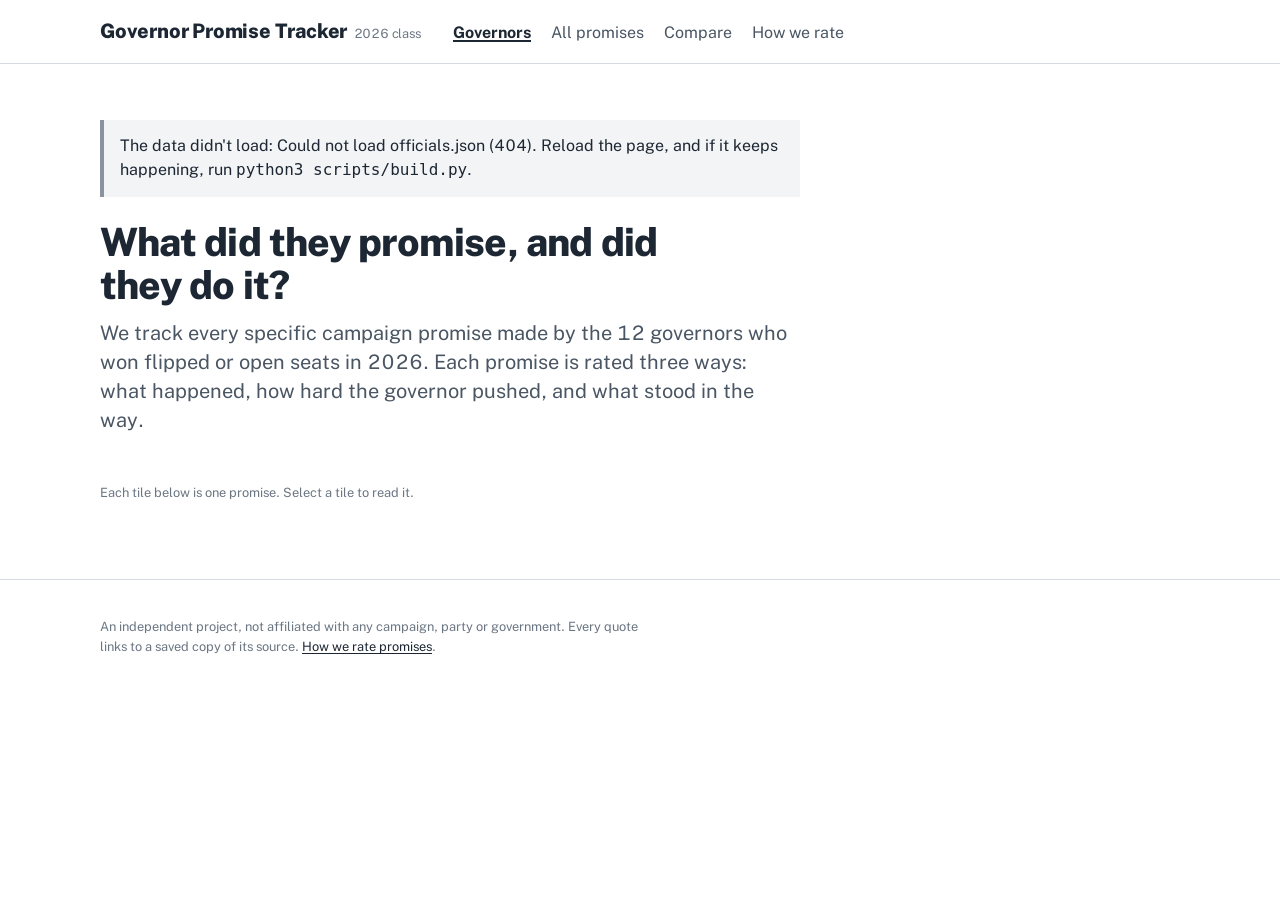
==== site/index.html @ e22ca256 "Dark mode that follows the system setting" ====
<!DOCTYPE html>
<html lang="en">
<head>
<meta charset="utf-8">
<meta name="viewport" content="width=device-width, initial-scale=1">
<meta name="color-scheme" content="light dark">
<meta name="theme-color" content="#ffffff" media="(prefers-color-scheme: light)">
<meta name="theme-color" content="#161b21" media="(prefers-color-scheme: dark)">
<title>Governor Promise Tracker</title>
<meta name="description" content="Tracking every specific campaign promise made by the governors elected to flipped and open seats in 2026.">
<link rel="preconnect" href="https://fonts.googleapis.com">
<link rel="preconnect" href="https://fonts.gstatic.com" crossorigin>
<link href="https://fonts.googleapis.com/css2?family=Public+Sans:wght@400;600;700;800&family=Source+Serif+4:opsz,wght@8..60,400;8..60,600&display=swap" rel="stylesheet">
<link rel="icon" href="assets/favicon.svg" type="image/svg+xml">
<link rel="stylesheet" href="assets/style.css">
</head>
<body data-page="home">
<a class="skip" href="#main">Skip to content</a>
<header class="site-head"><div class="in">
  <a class="brand" href="index.html">Governor Promise Tracker<small>2026 class</small></a>
  <nav aria-label="Main"><ul><li><a href="index.html" aria-current="page">Governors</a></li><li><a href="promises.html">All promises</a></li><li><a href="compare.html">Compare</a></li><li><a href="methods.html">How we rate</a></li></ul></nav>
</div></header>
<main id="main">
<h1>What did they promise, and did they do it?</h1>
<p class="lead">We track every specific campaign promise made by the 12 governors who won flipped or open seats in 2026. Each promise is rated three ways: what happened, how hard the governor pushed, and what stood in the way.</p>
<dl class="facts" id="facts"></dl>
<p class="small muted">Each tile below is one promise. Select a tile to read it.</p>
<div id="legend"></div>
<div id="roster"></div>
</main>
<footer class="site-foot"><div class="in">
  <p>An independent project, not affiliated with any campaign, party or government. Every quote links to a saved copy of its source. <a href="methods.html">How we rate promises</a>.</p>
</div></footer>
<script type="module" src="assets/app.js"></script>
</body>
</html>
---- site/assets/style.css ----
/* Promise Tracker — one stylesheet for the public site and the coder tool */
:root {
  --ink: #1d2733;
  --ink-2: #4a5663;
  --ink-3: #6b7683;
  --paper: #ffffff;
  --wash: #f2f4f6;
  --rule: #d5dae0;
  --focus: #2b59c3;
  --on-ink: #ffffff;
  --field: #ffffff;
  --tint-flag: #f6eef2;
  --note-bg: #fbf3dc;
  --note-edge: #e7d7a3;
  color-scheme: light dark;

  /* status: Paul Tol muted, colorblind-safe; never party-coded */
  --kept: #117733;
  --partial: #88ccee;
  --in-progress: #ddcc77;
  --broken: #882255;
  --not-rated: var(--paper);
  --not-rated-edge: #8a949f;

  --sans: "Public Sans", system-ui, -apple-system, "Segoe UI", sans-serif;
  --serif: "Source Serif 4", Georgia, "Times New Roman", serif;

  /* modular scale, ratio 1.25 */
  --s-1: 0.8rem; --s0: 1rem; --s1: 1.25rem; --s2: 1.563rem; --s3: 1.953rem; --s4: 2.441rem;
  --measure: 70ch;
  --wide: 1120px;
}

* { box-sizing: border-box; }
html { -webkit-text-size-adjust: 100%; }
body {
  margin: 0; background: var(--paper); color: var(--ink);
  font: 400 var(--s0)/1.55 var(--sans); font-feature-settings: "tnum" 1;
}
a { color: var(--ink); text-decoration-thickness: 1px; text-underline-offset: 0.18em; }
a:hover { text-decoration-thickness: 2px; }
:focus-visible { outline: 3px solid var(--focus); outline-offset: 2px; border-radius: 2px; }
.skip { position: absolute; left: -999px; top: 0; background: var(--ink); color: var(--on-ink); padding: .5rem 1rem; }
.skip:focus { left: 0; z-index: 10; }

/* ---------- frame ---------- */
.site-head { border-bottom: 1px solid var(--rule); }
.site-head .in, main, .site-foot .in { max-width: var(--wide); margin: 0 auto; padding: 0 1.25rem; }
.site-head .in { display: flex; flex-wrap: wrap; gap: .5rem 2rem; align-items: baseline; padding-block: 1rem; }
.brand { font-weight: 800; font-size: var(--s1); letter-spacing: -0.01em; text-decoration: none; }
.brand small { font-weight: 400; color: var(--ink-3); font-size: var(--s-1); margin-left: .4rem; }
nav ul { display: flex; flex-wrap: wrap; gap: .25rem 1.25rem; list-style: none; margin: 0; padding: 0; }
nav a { text-decoration: none; color: var(--ink-2); }
nav a[aria-current="page"] { color: var(--ink); font-weight: 700; box-shadow: inset 0 -2px 0 var(--ink); }
main { padding-block: 2rem 4rem; }
.site-foot { border-top: 1px solid var(--rule); color: var(--ink-3); font-size: var(--s-1); }
.site-foot .in { padding-block: 1.5rem; }

/* ---------- type ---------- */
h1 { font-size: var(--s4); line-height: 1.1; letter-spacing: -0.02em; font-weight: 800; margin: 0 0 .75rem; max-width: 22ch; }
h2 { font-size: var(--s2); line-height: 1.2; font-weight: 700; margin: 3rem 0 .75rem; letter-spacing: -0.01em; }
h3 { font-size: var(--s1); line-height: 1.3; font-weight: 700; margin: 1.75rem 0 .5rem; }
p, li { max-width: var(--measure); }
.lead { font-size: var(--s1); line-height: 1.45; color: var(--ink-2); max-width: 58ch; margin: 0 0 1.5rem; }
.muted { color: var(--ink-3); }
.small { font-size: var(--s-1); }
.num { font-variant-numeric: tabular-nums; }

/* the candidate's own words are always serif */
.quote {
  font-family: var(--serif); font-size: var(--s1); line-height: 1.55; margin: 0;
  max-width: 62ch; font-optical-sizing: auto;
}
.quote::before { content: "\201C"; }
.quote::after { content: "\201D"; }
.quote-lg { font-size: var(--s2); line-height: 1.4; }

/* ---------- status marks ---------- */
.mark { display: inline-block; width: .8em; height: .8em; border-radius: 2px; vertical-align: -0.05em;
  border: 1.5px solid transparent; }
.s-kept { background: var(--kept); }
.s-partial { background: var(--partial); }
.s-in_progress { background: var(--in-progress); }
.s-broken { background: var(--broken); }
.s-not_rated { background: var(--not-rated); border-color: var(--not-rated-edge); }
.legend { display: flex; flex-wrap: wrap; gap: .4rem 1.25rem; list-style: none; padding: 0; margin: 0 0 1.5rem; font-size: var(--s-1); color: var(--ink-2); }
.legend li { display: flex; align-items: center; gap: .4rem; }
.chip { display: inline-flex; align-items: center; gap: .4rem; font-size: var(--s-1); font-weight: 600;
  padding: .15rem .55rem .15rem .4rem; border: 1px solid var(--rule); border-radius: 999px; background: var(--paper); white-space: nowrap; }

/* ---------- the strip: one tile per promise ---------- */
.roster { list-style: none; margin: 0; padding: 0; }
.roster > li { display: grid; grid-template-columns: 15rem 1fr; gap: .5rem 1.5rem; padding: 1rem 0; border-top: 1px solid var(--rule); align-items: start; }
.roster > li:last-child { border-bottom: 1px solid var(--rule); }
.who a { font-weight: 700; text-decoration: none; }
.who a:hover { text-decoration: underline; }
.who .meta { display: block; color: var(--ink-3); font-size: var(--s-1); }
.strip { display: flex; flex-wrap: wrap; gap: 3px; padding-top: .3rem; }
.strip a { display: block; width: 13px; height: 18px; border-radius: 2px; border: 1.5px solid transparent; }
.strip a.s-not_rated { border-color: var(--not-rated-edge); }
.strip a:hover { transform: scaleY(1.25); transform-origin: bottom; }
.strip a:focus-visible { outline-offset: 1px; }
.strip-note { grid-column: 2; font-size: var(--s-1); color: var(--ink-3); margin: 0; }
@media (prefers-reduced-motion: reduce) { .strip a:hover { transform: none; } }

.group-head { display: flex; justify-content: space-between; align-items: baseline; gap: 1rem; margin-top: 2.5rem; }
.group-head h2 { margin: 0; }

/* ---------- facts & tables ---------- */
.facts { display: grid; grid-template-columns: repeat(auto-fit, minmax(6.5rem, 1fr)); gap: 1rem 2rem; margin: 1.5rem 0; padding: 0; }
.facts div { border-left: 3px solid var(--ink); padding-left: .75rem; }
.facts dt { color: var(--ink-3); font-size: var(--s-1); }
.facts dd { margin: 0; font-size: var(--s2); font-weight: 700; line-height: 1.2; }
.facts dd small { display: block; font-size: var(--s-1); font-weight: 400; color: var(--ink-3); }
table { max-width: 52rem; border-collapse: collapse; width: 100%; font-size: var(--s-1); }
th, td { text-align: left; padding: .5rem .75rem .5rem 0; border-bottom: 1px solid var(--rule); vertical-align: top; }
th { font-weight: 700; color: var(--ink-2); }
td.n, th.n { text-align: right; font-variant-numeric: tabular-nums; }
.table-wrap { overflow-x: auto; }

/* effort × outcome grid */
.eo { display: grid; grid-template-columns: auto repeat(3, minmax(6rem, 1fr)); max-width: 40rem; margin: 1rem 0; font-size: var(--s-1); }
.eo > div { padding: .65rem .75rem; border-bottom: 1px solid var(--rule); }
.eo .h { font-weight: 700; color: var(--ink-2); }
.eo .h[role="columnheader"] { text-align: right; }
.eo .cell { text-align: right; font-size: var(--s1); font-weight: 700; font-variant-numeric: tabular-nums; }
.eo .cell span { display: block; font-size: var(--s-1); font-weight: 400; color: var(--ink-3); }
.eo .flag { background: var(--tint-flag); }

/* ---------- browse ---------- */
.filters { display: flex; flex-wrap: wrap; gap: .75rem 1rem; align-items: end; padding: 1rem; background: var(--wash); border-radius: 6px; margin: 1rem 0 1.5rem; }
.filters label { display: grid; gap: .2rem; font-size: var(--s-1); font-weight: 600; color: var(--ink-2); }
.filters input, .filters select, .form select, .form input, .form textarea {
  font: inherit; font-size: var(--s0); color: var(--ink); padding: .45rem .6rem; border: 1px solid var(--not-rated-edge);
  border-radius: 4px; background: var(--field); min-height: 2.5rem; }
.filters input[type="search"] { min-width: min(22rem, 100%); }
.count { font-size: var(--s-1); color: var(--ink-2); margin: 0 0 .5rem; }
.plist { list-style: none; margin: 0; padding: 0; }
.plist > li { padding: 1.1rem 0; border-top: 1px solid var(--rule); display: grid; gap: .5rem; }
.plist .quote { font-size: var(--s0); }
.plist .row { display: flex; flex-wrap: wrap; gap: .4rem 1rem; align-items: center; font-size: var(--s-1); color: var(--ink-3); }
.plist .row a { color: var(--ink-2); }
button, .btn {
  font: inherit; font-weight: 600; font-size: var(--s-1); cursor: pointer; padding: .55rem .9rem; min-height: 2.5rem;
  border: 1.5px solid var(--ink); border-radius: 4px; background: var(--paper); color: var(--ink); text-decoration: none; display: inline-flex; align-items: center; }
button.primary { background: var(--ink); color: var(--on-ink); }
button:disabled { opacity: .5; cursor: not-allowed; }

/* ---------- promise page ---------- */
.crumbs { font-size: var(--s-1); color: var(--ink-3); margin-bottom: 1.5rem; }
.verdict { display: grid; grid-template-columns: repeat(auto-fit, minmax(12rem, 1fr)); gap: 1rem; margin: 2rem 0; }
.verdict > div { border: 1px solid var(--rule); border-radius: 6px; padding: 1rem; }
.verdict .k { font-size: var(--s-1); color: var(--ink-3); margin: 0 0 .25rem; }
.verdict .v { font-size: var(--s1); font-weight: 700; margin: 0; display: flex; align-items: center; gap: .5rem; }
.verdict .d { font-size: var(--s-1); color: var(--ink-2); margin: .4rem 0 0; }
.kv { display: grid; grid-template-columns: max-content 1fr; gap: .4rem 1.5rem; font-size: var(--s-1); margin: 1rem 0; }
.kv dt { color: var(--ink-3); }
.kv dd { margin: 0; word-break: break-word; }
.timeline { list-style: none; padding: 0; margin: 1rem 0; border-left: 2px solid var(--rule); }
.timeline li { padding: 0 0 1rem 1rem; position: relative; }
.timeline li::before { content: ""; position: absolute; left: -6px; top: .45rem; width: 10px; height: 10px; border-radius: 50%; background: var(--ink); }
.notice { background: var(--wash); border-left: 4px solid var(--not-rated-edge); padding: .85rem 1rem; margin: 1.5rem 0; max-width: var(--measure); }
.notice p { margin: 0; }
.flags { display: flex; flex-wrap: wrap; gap: .4rem; list-style: none; padding: 0; margin: .5rem 0; }
.flags li { font-size: var(--s-1); background: var(--note-bg); border: 1px solid var(--note-edge); border-radius: 4px; padding: .1rem .5rem; }

/* ---------- compare chart ---------- */
.chart { max-width: 46rem; margin: 1rem 0; }
.chart svg { width: 100%; height: auto; overflow: visible; }
.chart text { font: 12px var(--sans); fill: var(--ink-2); }
.chart .lbl { font-weight: 700; fill: var(--ink); font-size: 13px; }

/* ---------- coder tool ---------- */
.coder-bar { position: sticky; top: 0; z-index: 2; background: var(--paper); border-bottom: 1px solid var(--rule); padding: .75rem 0; display: flex; flex-wrap: wrap; gap: .75rem 1.25rem; align-items: center; }
.progress { flex: 1 1 12rem; height: 8px; background: var(--wash); border-radius: 99px; overflow: hidden; }
.progress span { display: block; height: 100%; background: var(--kept); }
.card { border: 1px solid var(--rule); border-radius: 8px; padding: 1.25rem; margin: 1.5rem 0; }
.form { display: grid; gap: 1rem; margin-top: 1.25rem; }
.form fieldset { border: 0; padding: 0; margin: 0; }
.form legend { font-weight: 700; font-size: var(--s-1); margin-bottom: .4rem; }
.opts { display: flex; flex-wrap: wrap; gap: .4rem; }
.opts label { display: inline-flex; align-items: center; gap: .4rem; border: 1px solid var(--rule); border-radius: 4px; padding: .45rem .7rem; cursor: pointer; font-size: var(--s-1); min-height: 2.5rem; }
.opts input { accent-color: var(--ink); }
.opts label:has(input:checked) { border-color: var(--ink); background: var(--wash); font-weight: 700; }
.opts kbd { font: 600 11px var(--sans); color: var(--ink-3); border: 1px solid var(--rule); border-radius: 3px; padding: 0 .3rem; }
.form textarea { min-height: 4.5rem; width: 100%; }
.form input[type="text"], .form input[type="url"] { width: 100%; }
.hint { font-size: var(--s-1); color: var(--ink-3); margin: .25rem 0 0; }
.status-line { font-size: var(--s-1); color: var(--ink-2); min-height: 1.4em; }

/* dark mode follows the system setting */
@media (prefers-color-scheme: dark) {
  :root {
    --ink: #e6e9ed;
    --ink-2: #b8c0c9;
    --ink-3: #8f99a5;
    --paper: #161b21;
    --wash: #1f262e;
    --rule: #333c47;
    --focus: #8fb0ff;
    --on-ink: #161b21;
    --field: #1f262e;
    --tint-flag: #3a2430;
    --note-bg: #3a3320;
    --note-edge: #6b5d32;
    /* same hues, lifted so they hold contrast on a dark page */
    --kept: #44aa66;
    --partial: #88ccee;
    --in-progress: #ddcc77;
    --broken: #cc6699;
    --not-rated-edge: #7d8794;
  }
  .flags li { color: var(--ink); }
}

/* chart marks use the page's colors so they work in both modes */
.chart .grid { stroke: var(--rule); }
.chart .ci { stroke: var(--ink); }
.chart .dot { stroke: var(--ink); fill: var(--paper); }
.chart .dot.filled { fill: var(--ink); }

@media (max-width: 720px) {
  h1 { font-size: var(--s3); }
  .roster > li { grid-template-columns: 1fr; }
  .strip-note { grid-column: 1; }
  .strip a { width: 11px; height: 16px; }
  .eo { grid-template-columns: auto repeat(3, 1fr); }
}
@media print { nav, .filters, .skip { display: none; } }

/* list items that are layout rows, not prose */
.roster > li, .plist > li, .legend li, .flags li, .timeline li { max-width: none; }
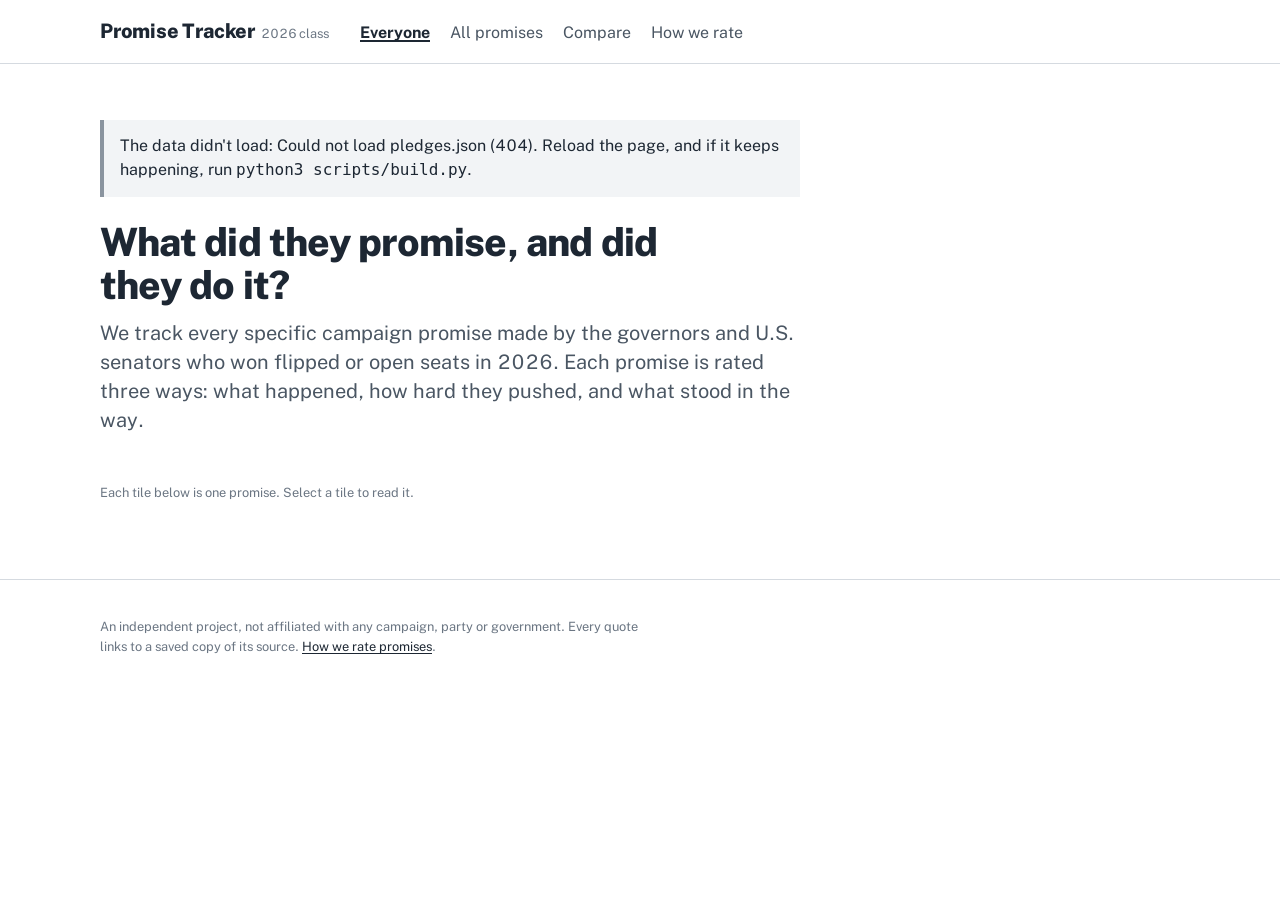
==== commit d774b8ee: "Add 17 new senators, effort-first Senate rules (codebook 1.1)" ====
--- a/site/index.html
+++ b/site/index.html
@@ -6,8 +6,8 @@
 <meta name="color-scheme" content="light dark">
 <meta name="theme-color" content="#ffffff" media="(prefers-color-scheme: light)">
 <meta name="theme-color" content="#161b21" media="(prefers-color-scheme: dark)">
-<title>Governor Promise Tracker</title>
-<meta name="description" content="Tracking every specific campaign promise made by the governors elected to flipped and open seats in 2026.">
+<title>Promise Tracker</title>
+<meta name="description" content="Tracking every specific campaign promise made by the governors and senators elected to flipped and open seats in 2026.">
 <link rel="preconnect" href="https://fonts.googleapis.com">
 <link rel="preconnect" href="https://fonts.gstatic.com" crossorigin>
 <link href="https://fonts.googleapis.com/css2?family=Public+Sans:wght@400;600;700;800&family=Source+Serif+4:opsz,wght@8..60,400;8..60,600&display=swap" rel="stylesheet">
@@ -17,12 +17,12 @@
 <body data-page="home">
 <a class="skip" href="#main">Skip to content</a>
 <header class="site-head"><div class="in">
-  <a class="brand" href="index.html">Governor Promise Tracker<small>2026 class</small></a>
-  <nav aria-label="Main"><ul><li><a href="index.html" aria-current="page">Governors</a></li><li><a href="promises.html">All promises</a></li><li><a href="compare.html">Compare</a></li><li><a href="methods.html">How we rate</a></li></ul></nav>
+  <a class="brand" href="index.html">Promise Tracker<small>2026 class</small></a>
+  <nav aria-label="Main"><ul><li><a href="index.html" aria-current="page">Everyone</a></li><li><a href="promises.html">All promises</a></li><li><a href="compare.html">Compare</a></li><li><a href="methods.html">How we rate</a></li></ul></nav>
 </div></header>
 <main id="main">
 <h1>What did they promise, and did they do it?</h1>
-<p class="lead">We track every specific campaign promise made by the 12 governors who won flipped or open seats in 2026. Each promise is rated three ways: what happened, how hard the governor pushed, and what stood in the way.</p>
+<p class="lead">We track every specific campaign promise made by the governors and U.S. senators who won flipped or open seats in 2026. Each promise is rated three ways: what happened, how hard they pushed, and what stood in the way.</p>
 <dl class="facts" id="facts"></dl>
 <p class="small muted">Each tile below is one promise. Select a tile to read it.</p>
 <div id="legend"></div>
--- a/site/assets/style.css
+++ b/site/assets/style.css
@@ -230,3 +230,9 @@
 
 /* list items that are layout rows, not prose */
 .roster > li, .plist > li, .legend li, .flags li, .timeline li { max-width: none; }
+
+/* office sections on the home page */
+.office-head { margin-top: 3.5rem; display: flex; flex-wrap: wrap; align-items: baseline; gap: .25rem 1rem; }
+.office-head .small { font-weight: 400; }
+section + section .office-head { padding-top: 1.5rem; border-top: 3px solid var(--ink); }
+.group-head h3 { margin: 0; }
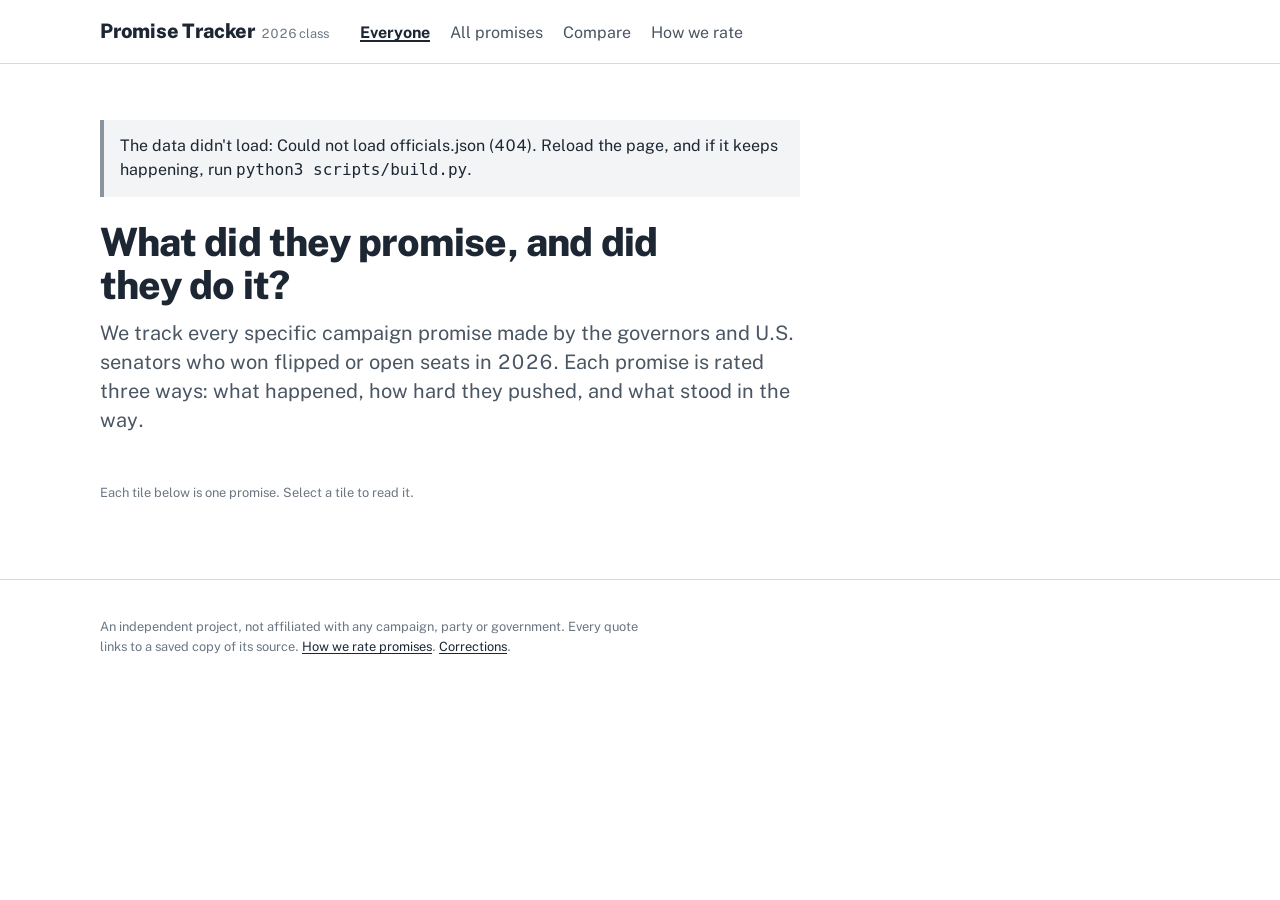
==== commit 58d3c5ef: "Pre-registration freeze, corrections process, licenses" ====
--- a/site/index.html
+++ b/site/index.html
@@ -29,7 +29,7 @@
 <div id="roster"></div>
 </main>
 <footer class="site-foot"><div class="in">
-  <p>An independent project, not affiliated with any campaign, party or government. Every quote links to a saved copy of its source. <a href="methods.html">How we rate promises</a>.</p>
+  <p>An independent project, not affiliated with any campaign, party or government. Every quote links to a saved copy of its source. <a href="methods.html">How we rate promises</a>. <a href="corrections.html">Corrections</a>.</p>
 </div></footer>
 <script type="module" src="assets/app.js"></script>
 </body>
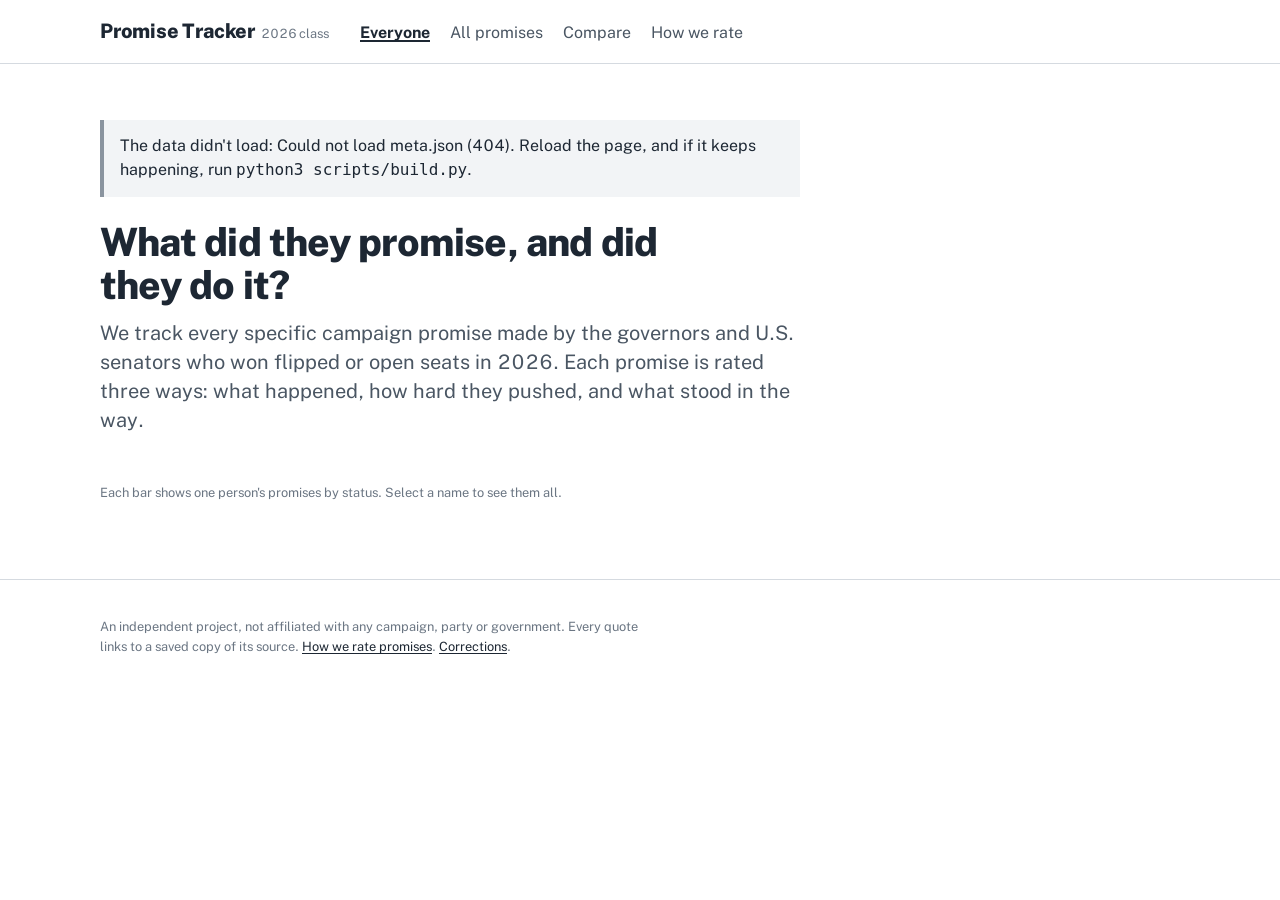
==== commit 3ca022bd: "Cut scrolling: tabs, person cards, back-to-top Home page: Governors and Senators become tabs, each p" ====
--- a/site/index.html
+++ b/site/index.html
@@ -24,7 +24,7 @@
 <h1>What did they promise, and did they do it?</h1>
 <p class="lead">We track every specific campaign promise made by the governors and U.S. senators who won flipped or open seats in 2026. Each promise is rated three ways: what happened, how hard they pushed, and what stood in the way.</p>
 <dl class="facts" id="facts"></dl>
-<p class="small muted">Each tile below is one promise. Select a tile to read it.</p>
+<p class="small muted">Each bar shows one person's promises by status. Select a name to see them all.</p>
 <div id="legend"></div>
 <div id="roster"></div>
 </main>
--- a/site/assets/style.css
+++ b/site/assets/style.css
@@ -236,3 +236,43 @@
 .office-head .small { font-weight: 400; }
 section + section .office-head { padding-top: 1.5rem; border-top: 3px solid var(--ink); }
 .group-head h3 { margin: 0; }
+
+/* ---------- less scrolling: tabs, person cards, back to top ---------- */
+.sr-only { position: absolute; width: 1px; height: 1px; padding: 0; margin: -1px; overflow: hidden; clip: rect(0 0 0 0); white-space: nowrap; border: 0; }
+.tabs { display: flex; gap: .25rem; border-bottom: 1px solid var(--rule); margin: 2rem 0 1.25rem; overflow-x: auto; scrollbar-width: none; }
+.tabs [role="tab"] {
+  border: 0; border-radius: 0; background: none; color: var(--ink-2); min-height: 2.75rem; padding: .5rem .9rem;
+  font-size: var(--s0); font-weight: 600; white-space: nowrap; box-shadow: inset 0 -3px 0 transparent; }
+.tabs [role="tab"]:hover { color: var(--ink); box-shadow: inset 0 -3px 0 var(--rule); }
+.tabs [role="tab"][aria-selected="true"] { color: var(--ink); box-shadow: inset 0 -3px 0 var(--ink); }
+.tabs .num { font-weight: 400; color: var(--ink-3); margin-left: .3rem; }
+[role="tabpanel"]:focus-visible { outline-offset: 6px; }
+[role="tabpanel"] > p:first-child { margin-top: 0; }
+
+.filters-slim { padding: .75rem 1rem; margin: 0 0 .75rem; }
+.group-title { font-size: var(--s0); margin: 1.5rem 0 .6rem; color: var(--ink-2); }
+.cards { list-style: none; margin: 0; padding: 0; display: grid; grid-template-columns: repeat(auto-fill, minmax(15.5rem, 1fr)); gap: .75rem; }
+.pcard { position: relative; display: grid; gap: .35rem; padding: .85rem 1rem; border: 1px solid var(--rule); border-radius: 8px; background: var(--paper); max-width: none; }
+.pcard:hover { border-color: var(--ink-3); }
+.pcard:focus-within { border-color: var(--ink); }
+.pcard-name { font-weight: 700; text-decoration: none; }
+.pcard-name::after { content: ""; position: absolute; inset: 0; border-radius: 8px; } /* whole card is the link target */
+.pcard-name:focus-visible { outline: none; }
+.pcard:has(.pcard-name:focus-visible) { outline: 3px solid var(--focus); outline-offset: 2px; }
+.pcard .meta { color: var(--ink-3); font-size: var(--s-1); }
+.pcard-note { font-size: var(--s-1); color: var(--ink-2); }
+.sbar { display: flex; height: 10px; border-radius: 3px; overflow: hidden; margin: .2rem 0; background: var(--wash); }
+.sbar span { display: block; height: 100%; }
+.sbar .s-not_rated { background: var(--wash); border: 0; box-shadow: inset 0 0 0 1px var(--not-rated-edge); border-radius: 3px; }
+
+/* the official page's long list sits one tab away, so tighten it */
+.plist > li { padding: .8rem 0; gap: .35rem; }
+
+.to-top { position: fixed; right: 1rem; bottom: 1rem; z-index: 5; box-shadow: 0 2px 10px rgb(0 0 0 / .18); }
+.to-top[hidden] { display: none; }
+@media print { .to-top, .tabs { display: none; } [role="tabpanel"][hidden] { display: block !important; } }
+@media (max-width: 720px) {
+  .cards { gap: .5rem; }
+  .pcard { padding: .6rem .8rem; gap: .2rem; }
+  .tabs { margin-top: 1.5rem; }
+}
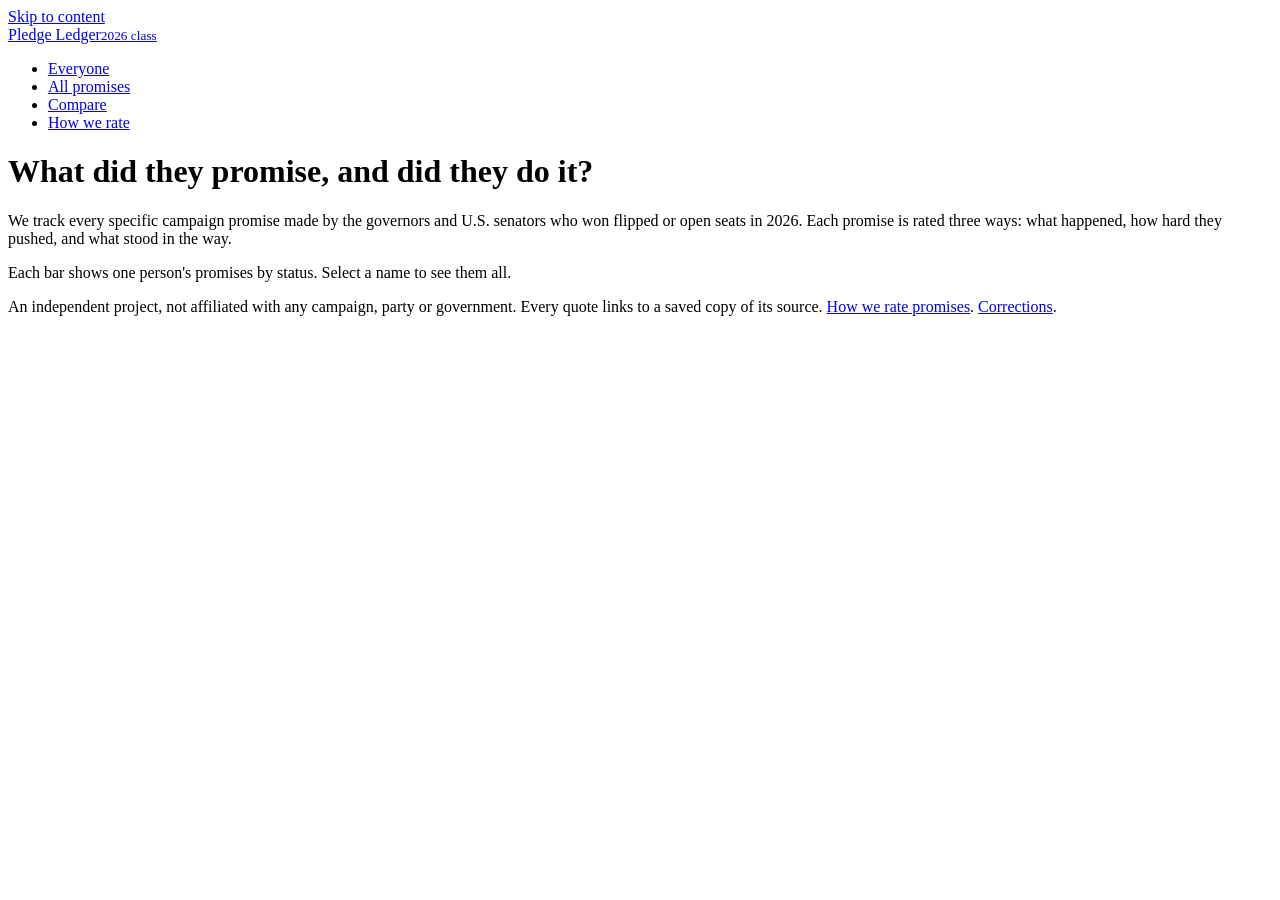
==== commit 65852d44: "Rename to Pledge Ledger and add link previews Every page gets Open Graph and Twitter card tags and a" ====
--- a/site/index.html
+++ b/site/index.html
@@ -6,19 +6,33 @@
 <meta name="color-scheme" content="light dark">
 <meta name="theme-color" content="#ffffff" media="(prefers-color-scheme: light)">
 <meta name="theme-color" content="#161b21" media="(prefers-color-scheme: dark)">
-<title>Promise Tracker</title>
-<meta name="description" content="Tracking every specific campaign promise made by the governors and senators elected to flipped and open seats in 2026.">
+<title>Pledge Ledger: did they keep their campaign promises?</title>
+<meta name="description" content="Every specific campaign promise made by the governors and U.S. senators who won flipped or open seats in 2026, with a saved copy of each source, rated by the same rules for both parties.">
+<!-- share:start -->
+<link rel="canonical" href="https://pledgeledger.org/">
+<meta property="og:site_name" content="Pledge Ledger">
+<meta property="og:type" content="website">
+<meta property="og:url" content="https://pledgeledger.org/">
+<meta property="og:title" content="Pledge Ledger">
+<meta property="og:description" content="Every specific campaign promise made by the governors and U.S. senators who won flipped or open seats in 2026, with a saved copy of each source, rated by the same rules for both parties.">
+<meta property="og:image" content="https://pledgeledger.org/assets/og.png">
+<meta property="og:image:width" content="1200">
+<meta property="og:image:height" content="630">
+<meta property="og:image:alt" content="Pledge Ledger: tracking the campaign promises of the governors and senators elected in 2026">
+<meta name="twitter:card" content="summary_large_image">
+<!-- share:end -->
 <link rel="preconnect" href="https://fonts.googleapis.com">
 <link rel="preconnect" href="https://fonts.gstatic.com" crossorigin>
 <link href="https://fonts.googleapis.com/css2?family=Public+Sans:wght@400;600;700;800&family=Source+Serif+4:opsz,wght@8..60,400;8..60,600&display=swap" rel="stylesheet">
-<link rel="icon" href="assets/favicon.svg" type="image/svg+xml">
-<link rel="stylesheet" href="assets/style.css">
+<link rel="icon" href="/assets/favicon.svg" type="image/svg+xml">
+<link rel="apple-touch-icon" href="/assets/apple-touch-icon.png">
+<link rel="stylesheet" href="/assets/style.css">
 </head>
 <body data-page="home">
 <a class="skip" href="#main">Skip to content</a>
 <header class="site-head"><div class="in">
-  <a class="brand" href="index.html">Promise Tracker<small>2026 class</small></a>
-  <nav aria-label="Main"><ul><li><a href="index.html" aria-current="page">Everyone</a></li><li><a href="promises.html">All promises</a></li><li><a href="compare.html">Compare</a></li><li><a href="methods.html">How we rate</a></li></ul></nav>
+  <a class="brand" href="/">Pledge Ledger<small>2026 class</small></a>
+  <nav aria-label="Main"><ul><li><a href="/" aria-current="page">Everyone</a></li><li><a href="/promises.html">All promises</a></li><li><a href="/compare.html">Compare</a></li><li><a href="/methods.html">How we rate</a></li></ul></nav>
 </div></header>
 <main id="main">
 <h1>What did they promise, and did they do it?</h1>
@@ -29,8 +43,8 @@
 <div id="roster"></div>
 </main>
 <footer class="site-foot"><div class="in">
-  <p>An independent project, not affiliated with any campaign, party or government. Every quote links to a saved copy of its source. <a href="methods.html">How we rate promises</a>. <a href="corrections.html">Corrections</a>.</p>
+  <p>An independent project, not affiliated with any campaign, party or government. Every quote links to a saved copy of its source. <a href="/methods.html">How we rate promises</a>. <a href="/corrections.html">Corrections</a>.</p>
 </div></footer>
-<script type="module" src="assets/app.js"></script>
+<script type="module" src="/assets/app.js"></script>
 </body>
 </html>
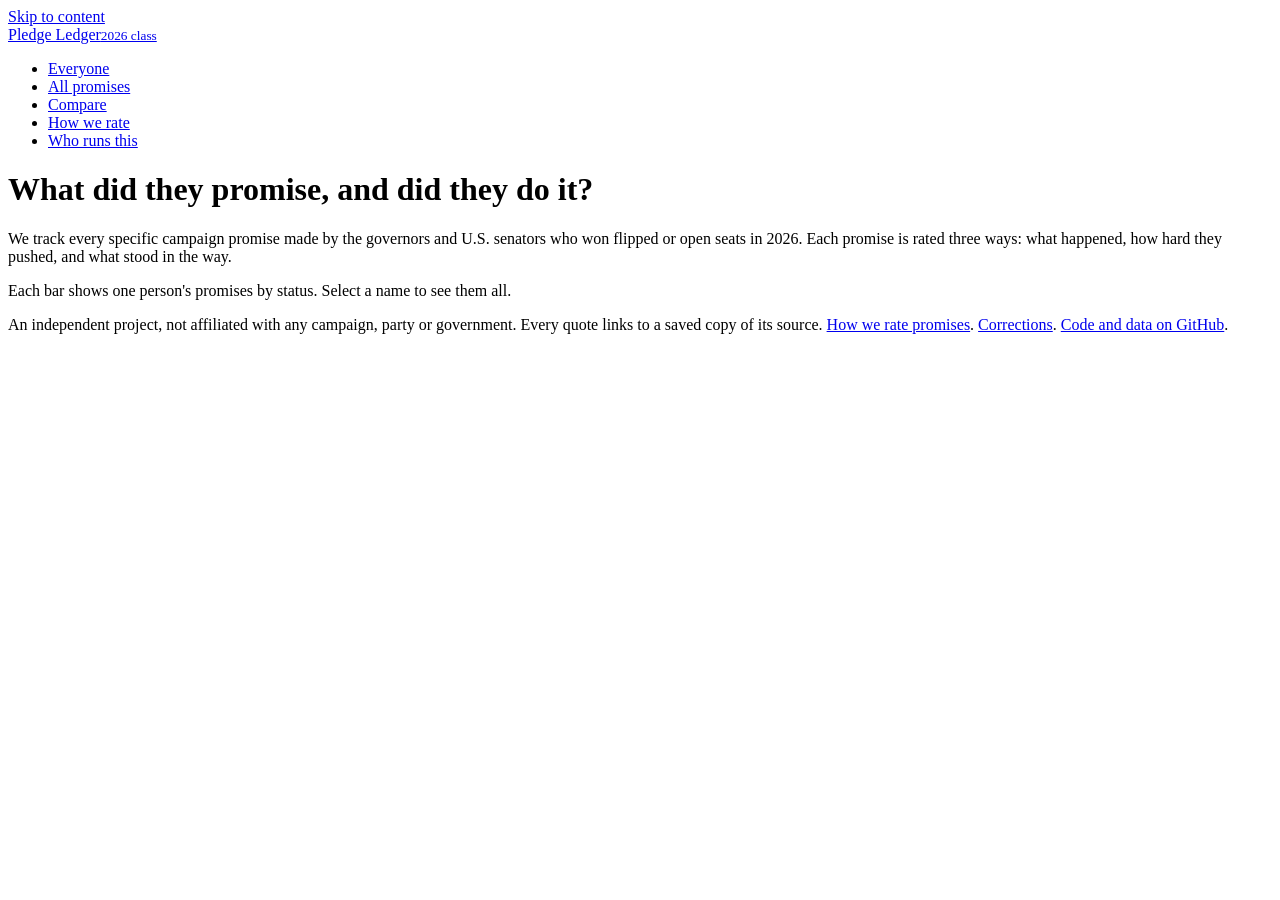
==== commit 3564be10: "Add a Who runs this page and link the GitHub repo Move the Who runs this section from the methods pa" ====
--- a/site/index.html
+++ b/site/index.html
@@ -32,7 +32,7 @@
 <a class="skip" href="#main">Skip to content</a>
 <header class="site-head"><div class="in">
   <a class="brand" href="/">Pledge Ledger<small>2026 class</small></a>
-  <nav aria-label="Main"><ul><li><a href="/" aria-current="page">Everyone</a></li><li><a href="/promises.html">All promises</a></li><li><a href="/compare.html">Compare</a></li><li><a href="/methods.html">How we rate</a></li></ul></nav>
+  <nav aria-label="Main"><ul><li><a href="/" aria-current="page">Everyone</a></li><li><a href="/promises.html">All promises</a></li><li><a href="/compare.html">Compare</a></li><li><a href="/methods.html">How we rate</a></li><li><a href="/about.html">Who runs this</a></li></ul></nav>
 </div></header>
 <main id="main">
 <h1>What did they promise, and did they do it?</h1>
@@ -43,7 +43,7 @@
 <div id="roster"></div>
 </main>
 <footer class="site-foot"><div class="in">
-  <p>An independent project, not affiliated with any campaign, party or government. Every quote links to a saved copy of its source. <a href="/methods.html">How we rate promises</a>. <a href="/corrections.html">Corrections</a>.</p>
+  <p>An independent project, not affiliated with any campaign, party or government. Every quote links to a saved copy of its source. <a href="/methods.html">How we rate promises</a>. <a href="/corrections.html">Corrections</a>. <a href="https://github.com/compbiolover/pledge-ledger" rel="noopener">Code and data on GitHub</a>.</p>
 </div></footer>
 <script type="module" src="/assets/app.js"></script>
 </body>
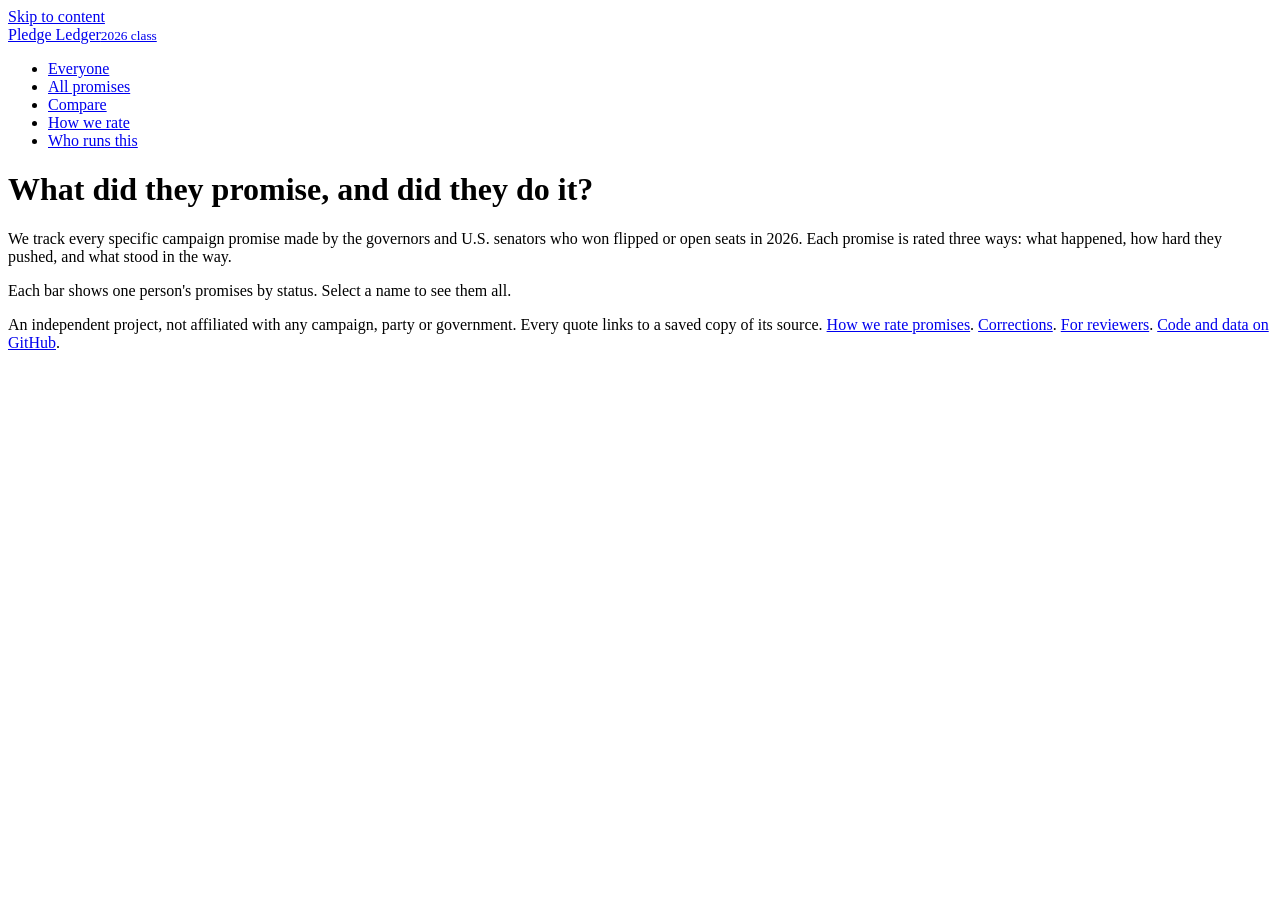
==== commit 8927de90: "Add a reviewer guide page and link the rating tool New page /reviewers.html walks a new reviewer thr" ====
--- a/site/index.html
+++ b/site/index.html
@@ -43,7 +43,7 @@
 <div id="roster"></div>
 </main>
 <footer class="site-foot"><div class="in">
-  <p>An independent project, not affiliated with any campaign, party or government. Every quote links to a saved copy of its source. <a href="/methods.html">How we rate promises</a>. <a href="/corrections.html">Corrections</a>. <a href="https://github.com/compbiolover/pledge-ledger" rel="noopener">Code and data on GitHub</a>.</p>
+  <p>An independent project, not affiliated with any campaign, party or government. Every quote links to a saved copy of its source. <a href="/methods.html">How we rate promises</a>. <a href="/corrections.html">Corrections</a>. <a href="/reviewers.html">For reviewers</a>. <a href="https://github.com/compbiolover/pledge-ledger" rel="noopener">Code and data on GitHub</a>.</p>
 </div></footer>
 <script type="module" src="/assets/app.js"></script>
 </body>
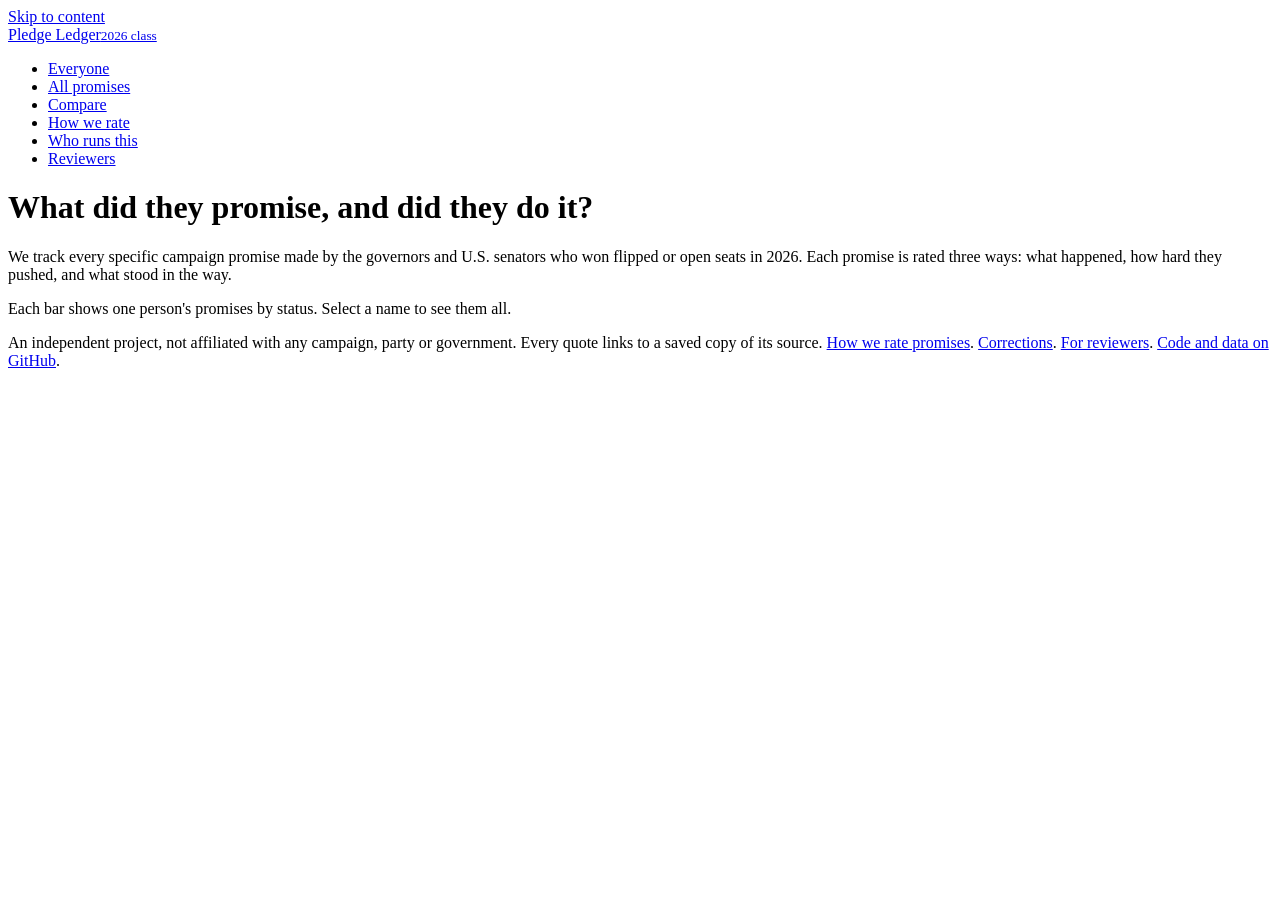
==== commit 3d5c6d80: "Add Reviewers to the main menu" ====
--- a/site/index.html
+++ b/site/index.html
@@ -32,7 +32,7 @@
 <a class="skip" href="#main">Skip to content</a>
 <header class="site-head"><div class="in">
   <a class="brand" href="/">Pledge Ledger<small>2026 class</small></a>
-  <nav aria-label="Main"><ul><li><a href="/" aria-current="page">Everyone</a></li><li><a href="/promises.html">All promises</a></li><li><a href="/compare.html">Compare</a></li><li><a href="/methods.html">How we rate</a></li><li><a href="/about.html">Who runs this</a></li></ul></nav>
+  <nav aria-label="Main"><ul><li><a href="/" aria-current="page">Everyone</a></li><li><a href="/promises.html">All promises</a></li><li><a href="/compare.html">Compare</a></li><li><a href="/methods.html">How we rate</a></li><li><a href="/about.html">Who runs this</a></li><li><a href="/reviewers.html">Reviewers</a></li></ul></nav>
 </div></header>
 <main id="main">
 <h1>What did they promise, and did they do it?</h1>
